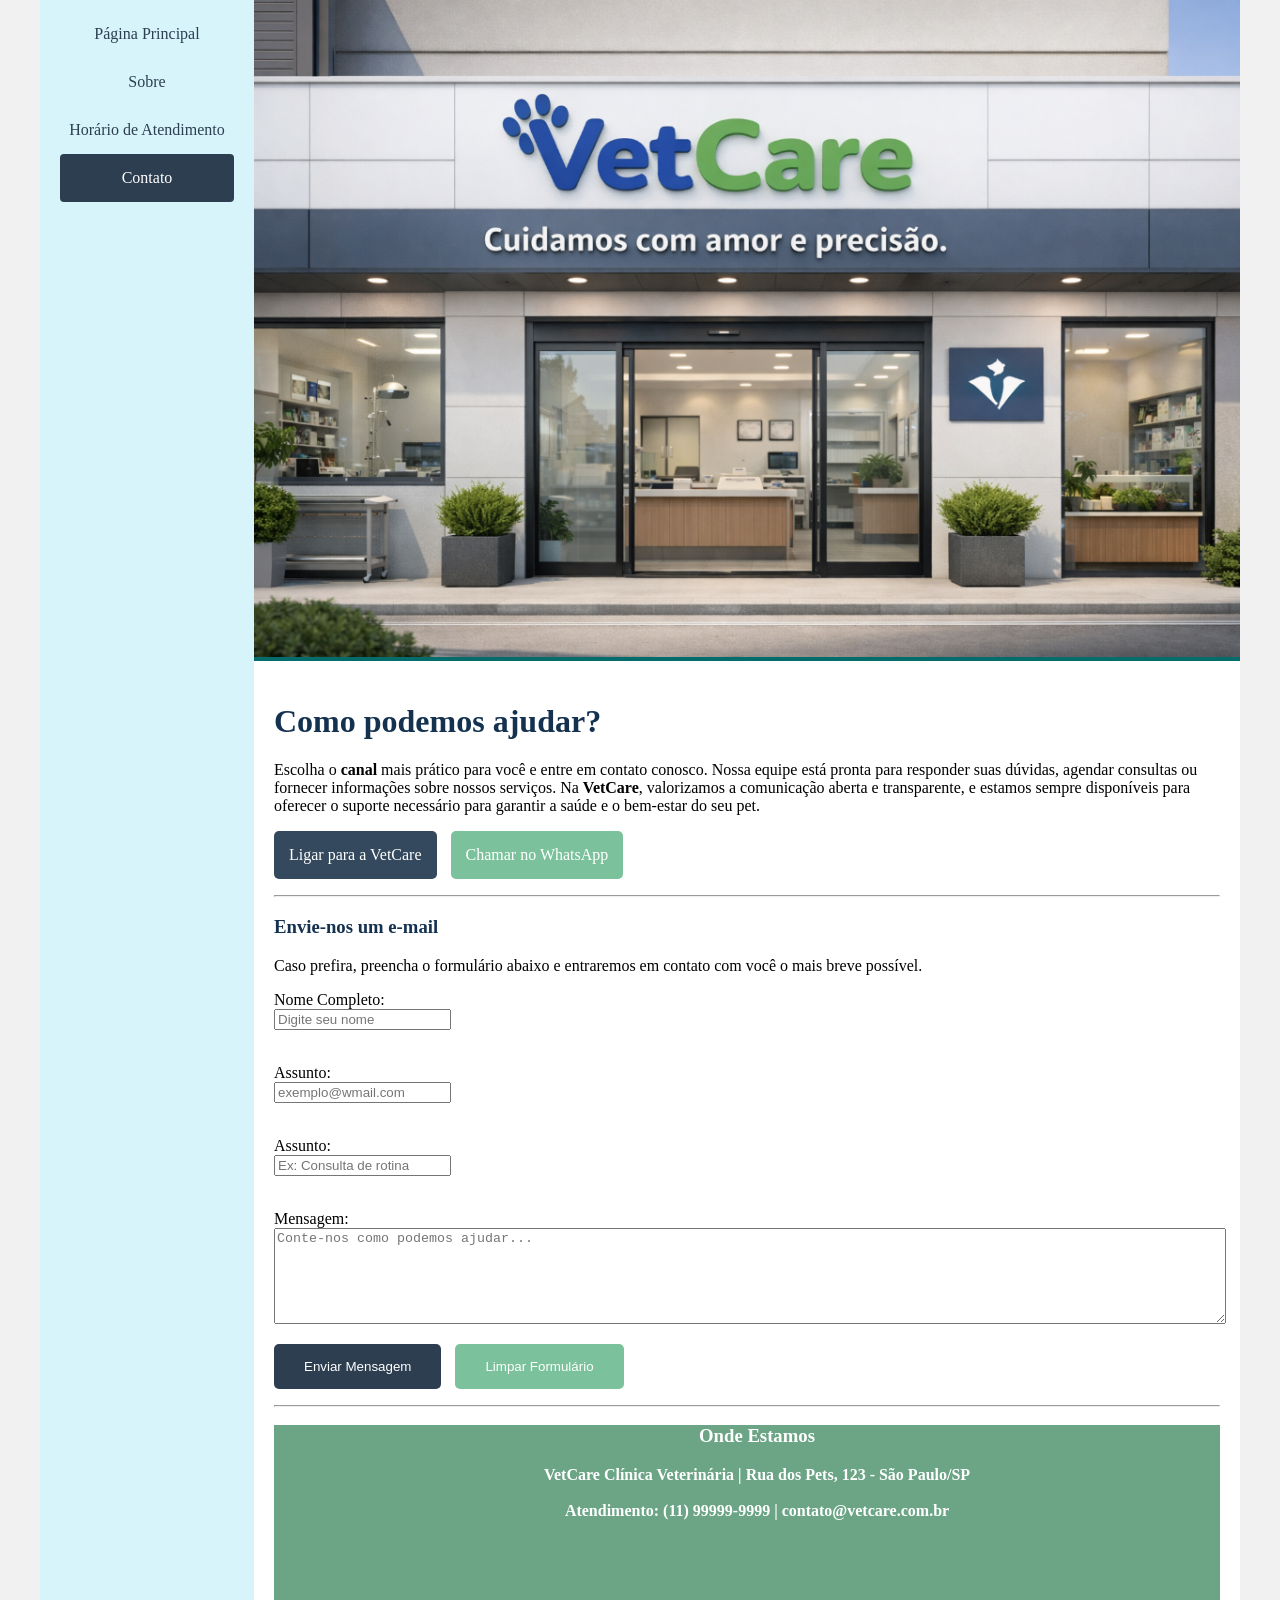
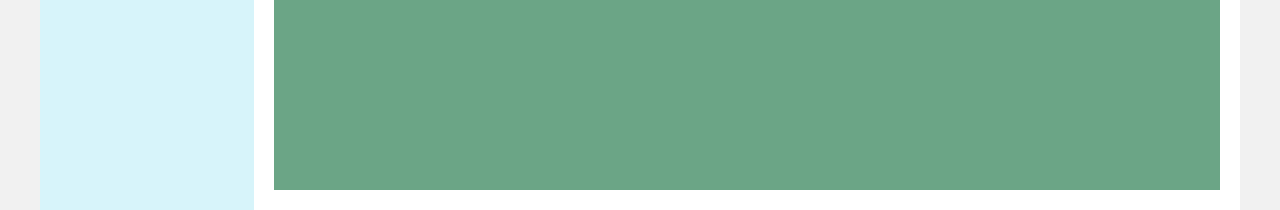
==== contato.html @ 5ccdf512 "Criar as outras páginas" ====
<!DOCTYPE html>
<html lang="pt-br">
<head>
    <meta charset="UTF-8">
    <meta http-equiv="X-UA-Compatible" content="IE=edge">
    <meta name="viewport" content="width=device-width, initial-scale=1.0">
    <title>Contato</title>
    <link rel="stylesheet" href="base.css">
</head>
<body>
    <div class="wrapper">
        <div class="menu">
            <!-- Aqui vai o seu menu -->
            <ul >
                <li><a href="index.html">Página Principal</a></li>
                <li><a href="sobre.html">Sobre</a></li>
                <li><a href="horario.html">Horário de Atendimento</a></li>
                <li><a href="contato.html"class="active">Contato</a></li>
            
            </ul>
        </div>

        <div class="main">
            <div class="header">
               <img src="header-contato.png" alt="Fale com a VetCare" width="100%">
                <!-- Aqui vai o seu header -->
            </div>
    
            <div class="content">
                <!-- Aqui vai o seu conteúdo -->
                <h1>Como podemos ajudar?</h1>

                <p>
                    Escolha o <strong>canal</strong> mais prático para você e entre em contato conosco. Nossa equipe está pronta para responder suas dúvidas, agendar consultas ou fornecer informações sobre nossos serviços. Na <strong>VetCare</strong>, valorizamos a comunicação aberta e transparente, e estamos sempre disponíveis para oferecer o suporte necessário para garantir a saúde e o bem-estar do seu pet.
                </p>
                
                <div class="contact-options">
                    <p>
                        <a href="tel:+5511999999999" style="background-color: #34495e;color: white; padding: 15px; text-decoration: none; border-radius: 5px; display: inline-block;">
                            Ligar para a VetCare        
                        </a>
                        <a href="https://wa.me" style="background-color:#7BC29C;color: white; padding: 15px; text-decoration: none; border-radius: 5px; display: inline-block; margin-left: 10px;">
                            Chamar no WhatsApp
                        </a>
                    </p>
                </div>

                <hr>

                <h3>Envie-nos um e-mail</h3>
                <p>
                    Caso prefira, preencha o formulário abaixo e entraremos em contato com você o mais breve possível.
                </p>
                
                <form action="#">
                    <p>
                        <label for="nome">Nome Completo:</label><br>
                        <input type="text" id="nome" name="nome" placeholder="Digite seu nome" required><br><br>
                    </p>

                        <p>                                             <label for="assunto">Assunto:</label><br>
                        <input type="email" id="email" name="email" placeholder="exemplo@wmail.com" required><br><br>
                    </p>

                    <p>
                        <label for="assunto">Assunto:</label><br>
                        <input type="text" id="assunto" name="assunto" placeholder="Ex: Consulta de rotina" required><br><br>
                    </p>

                    <p>
                        <label for="mensagem">Mensagem:</label><br>
                        <textarea id="mensagem" name="mensagem" rows="6"style="width: 100%;" placeholder="Conte-nos como podemos ajudar..." required></textarea>
                    </p>
                    
                    <p>
                        <button type="submit" style="background-color: #2C3E50;color: white; padding: 15px 30px; border: none; border-radius: 5px; cursor: pointer;">
                            Enviar Mensagem
                        </button>

                        <button type="reset" style="background-color: #7BC29C;color: white; padding: 15px 30px; border: none; border-radius: 5px; cursor: pointer; margin-left: 10px;">
                            Limpar Formulário
                        </button>
                    </p>
                </form>

                <hr>
            <div class="footer">
                
                    <h3>Onde Estamos</h3>
                    <!-- Aqui vai o seu rodapé -->
                    <p>
                        <strong>VetCare Clínica Veterinária | Rua dos Pets, 123 - São Paulo/SP<br><br>      Atendimento: (11) 99999-9999 | contato@vetcare.com.br</strong>                
                    </p>
                
                    <iframe src="https://www.google.com/maps/embed?pb=!1m14!1m12!1m3!1d4351.381536307973!2d-46.64706657004647!3d-23.49430736972178!2m3!1f0!2f0!3f0!3m2!1i1024!2i768!4f13.1!5e0!3m2!1spt-BR!2sbr!4v1777765153694!5m2!1spt-BR!2sbr" width="100%" height="250" style="border:0;" allowfullscreen="" loading="lazy" referrerpolicy="no-referrer-when-downgrade"> </iframe>
                                    
            </div>
        </div>
    </div>
</body>
</html>
---- base.css ----
html, body {
    margin: 0;
}
body {
    background-color: #f1f1f1;
    display: flex;
    justify-content: center;
}

.wrapper {
    width: 1200px;
    display: flex;
    margin: 0 auto;
    background-color: aquamarine;
}
.main {
    display: flex;
    flex-flow: column;
    width: 85%;
}
.menu {
    width: 15%;
    background-color: #dcf4fcf4;
    padding: 10px 20px 0px;
}

.menu ul {
    list-style-type: none;
    padding: 0;
    margin: 0;
}
.menu ul li {
    width: 100%;
}
.menu ul li a {
    text-decoration: none;
    color: #2C3E50;
    padding: 15px 0;
    display: block;
    transition: 0.3s;
    border-radius: 4px;
    text-align: center;
}

.menu ul li a:hover {
    background-color: #2C3E50;
    color: white;
}

.menu ul li a.active {
    background-color: #2C3E50;
    color: white;
    border-radius: 4px;
}

.header {
    background-color: rgb(5, 108, 108);
    min-height: 150px;
}
.content {
    background-color: white;
    min-height: 300px;
    padding: 20px;
}

.content h1, .content h3 {
     color: #143250;
}

.footer {
    background-color: #6ba586;
    min-height: 150px;
}

.footer h3, .footer p {
        margin-left: 20px;
        color: #ffffff;
        text-align: center;
}
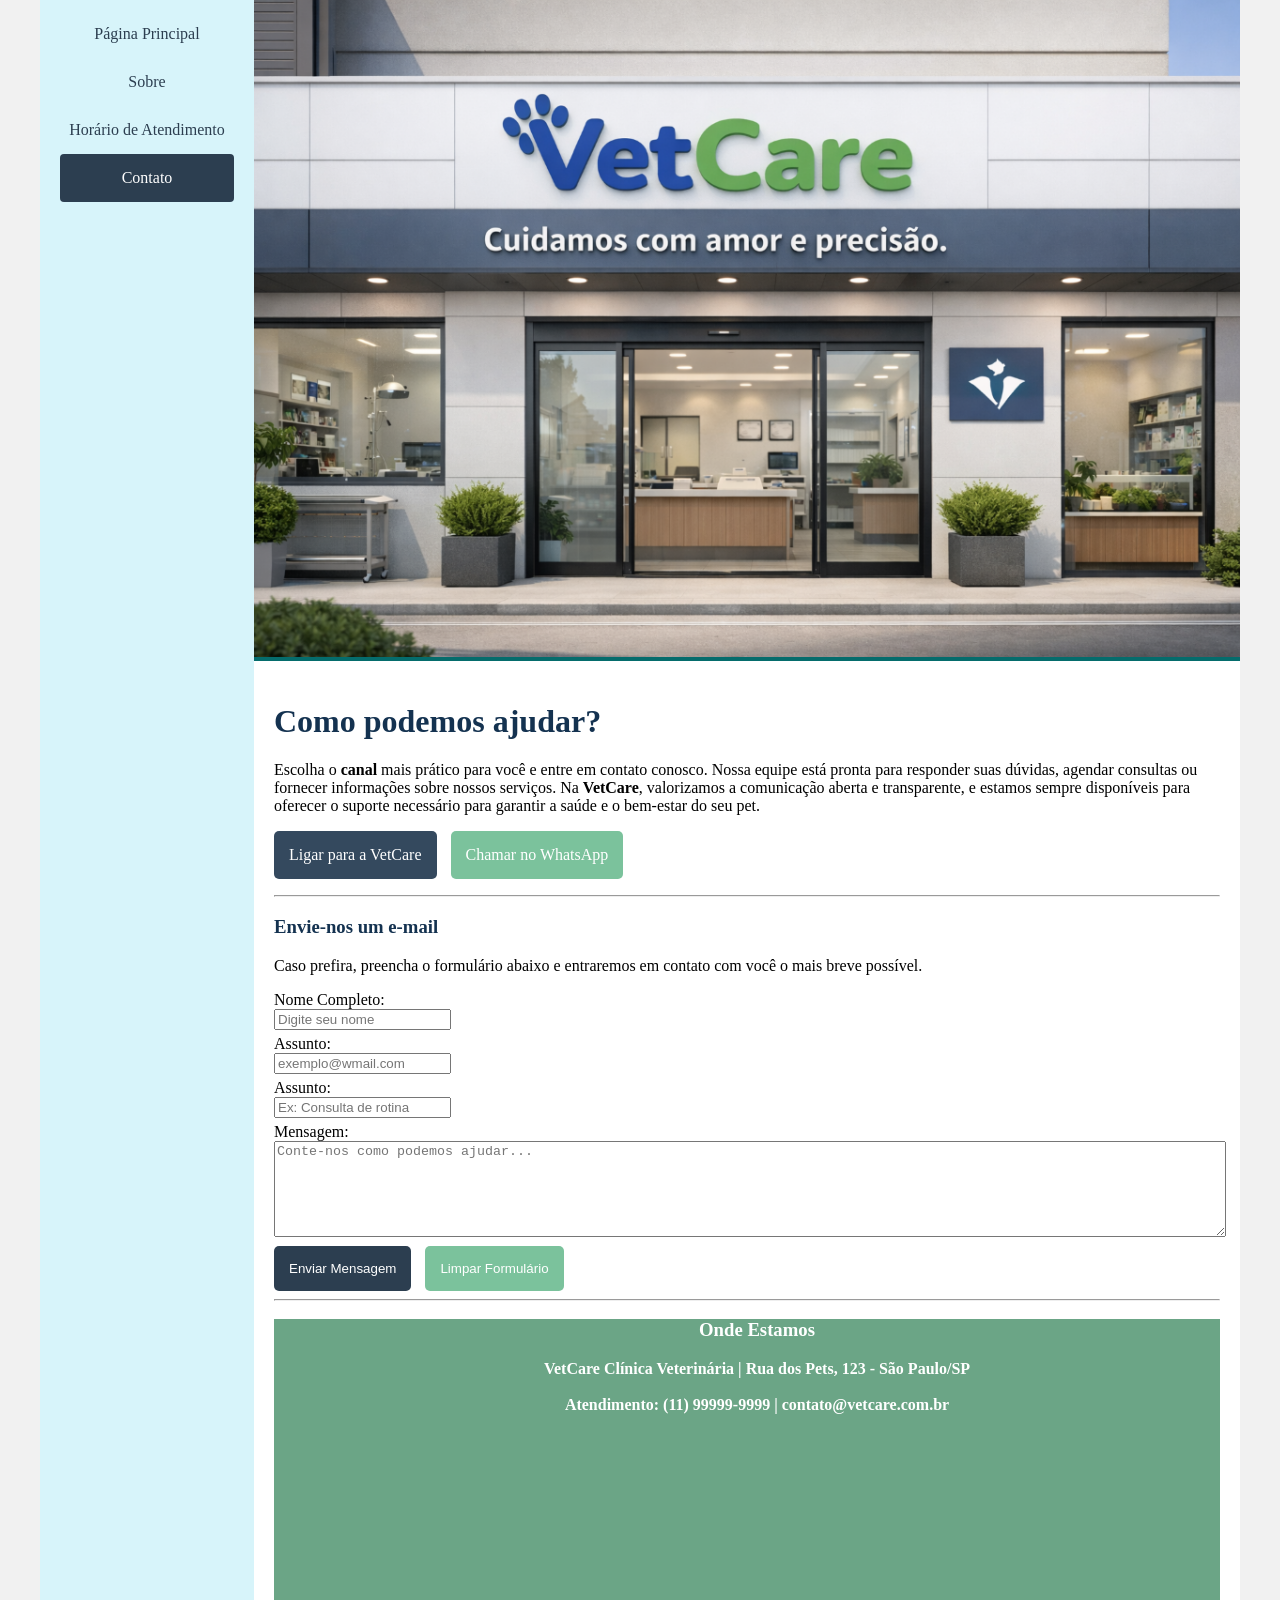
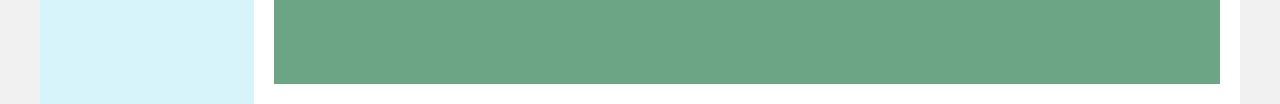
==== commit a93b8a7f: "Finalizar projeto" ====
--- a/contato.html
+++ b/contato.html
@@ -55,29 +55,26 @@
                 <form action="#">
                     <p>
                         <label for="nome">Nome Completo:</label><br>
-                        <input type="text" id="nome" name="nome" placeholder="Digite seu nome" required><br><br>
+                        <input type="text" id="nome" name="nome" placeholder="Digite seu nome" required><br>
                     </p>
-
-                        <p>                                             <label for="assunto">Assunto:</label><br>
-                        <input type="email" id="email" name="email" placeholder="exemplo@wmail.com" required><br><br>
+                     <p>                                            
+                        <label for="assunto">Assunto:</label><br>
+                        <input type="email" id="email" name="email" placeholder="exemplo@wmail.com" required><br>
                     </p>
-
                     <p>
                         <label for="assunto">Assunto:</label><br>
-                        <input type="text" id="assunto" name="assunto" placeholder="Ex: Consulta de rotina" required><br><br>
+                        <input type="text" id="assunto" name="assunto" placeholder="Ex: Consulta de rotina" required><br>
                     </p>
-
                     <p>
                         <label for="mensagem">Mensagem:</label><br>
                         <textarea id="mensagem" name="mensagem" rows="6"style="width: 100%;" placeholder="Conte-nos como podemos ajudar..." required></textarea>
-                    </p>
-                    
+                    </p>                    
                     <p>
-                        <button type="submit" style="background-color: #2C3E50;color: white; padding: 15px 30px; border: none; border-radius: 5px; cursor: pointer;">
+                        <button type="submit" style="background-color: #2C3E50;color: white; padding: 15px 15px; border: none; border-radius: 5px; cursor: pointer;">
                             Enviar Mensagem
                         </button>
 
-                        <button type="reset" style="background-color: #7BC29C;color: white; padding: 15px 30px; border: none; border-radius: 5px; cursor: pointer; margin-left: 10px;">
+                        <button type="reset" style="background-color: #7BC29C;color: white; padding: 15px 15px; border: none; border-radius: 5px; cursor: pointer; margin-left: 10px;">
                             Limpar Formulário
                         </button>
                     </p>
--- a/base.css
+++ b/base.css
@@ -78,3 +78,7 @@
         text-align: center;
 }
 
+form p {
+    margin-bottom: 5px;
+    margin-top: 5px;
+}
